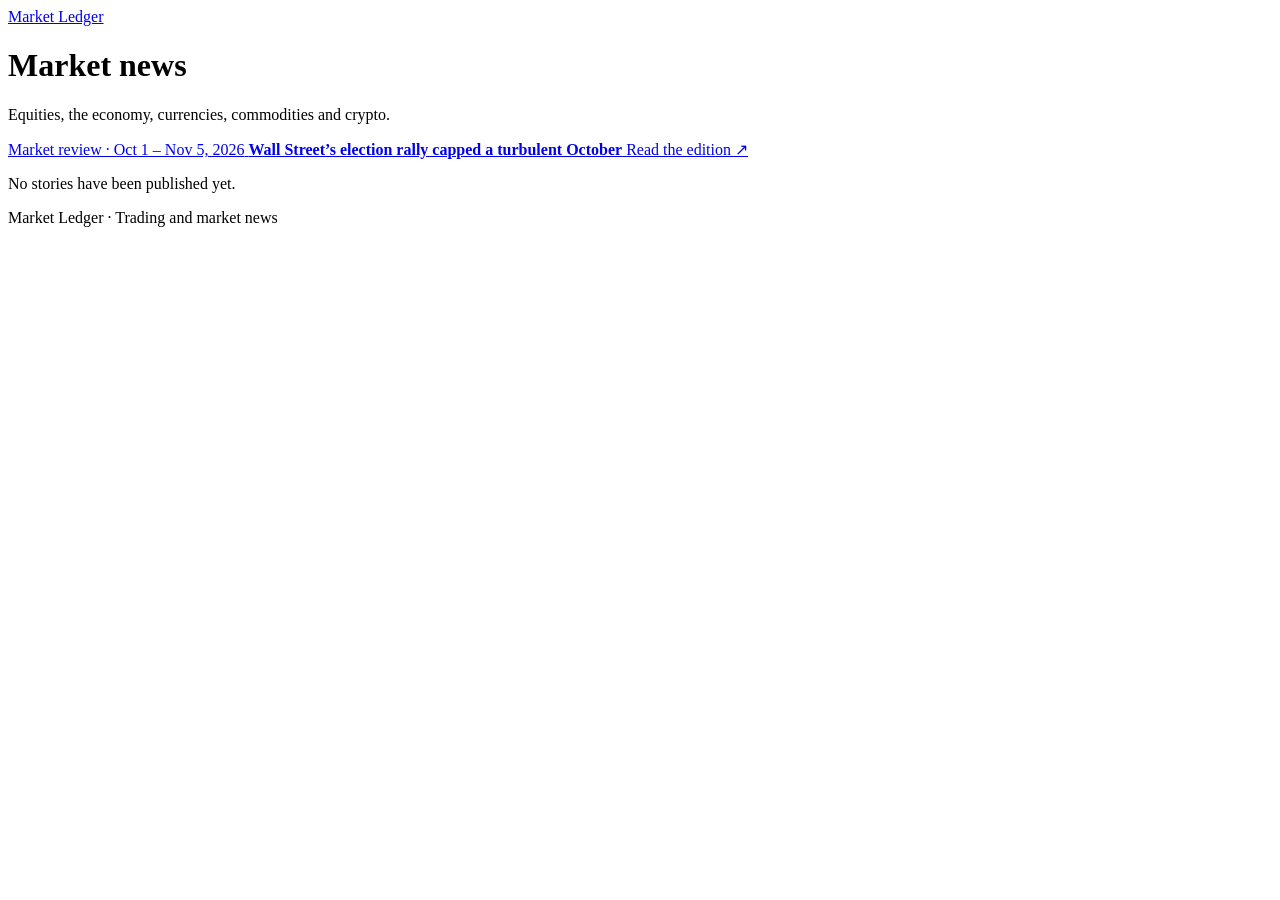
==== site/index.html @ 0e9db189 "Add public Market Ledger frontend" ====
<!doctype html>
<html lang="en">
<head>
  <meta charset="utf-8">
  <meta name="viewport" content="width=device-width, initial-scale=1">
  <meta name="description" content="Market news covering equities, the economy, currencies, commodities and crypto.">
  <title>Market Ledger · Trading and market news</title>
  <link rel="stylesheet" href="/style.css">
</head>
<body class="edition">
  <header><div class="wrap mast"><a class="logo" href="/">Market Ledger</a></div></header>
  <main class="wrap">
    <div class="front">
      <h1>Market news</h1>
      <p>Equities, the economy, currencies, commodities and crypto.</p>
    </div>
    <a class="review-link" href="/october-market-review.html">
      <span class="meta">Market review · Oct 1 – Nov 5, 2026</span>
      <strong>Wall Street’s election rally capped a turbulent October</strong>
      <span>Read the edition ↗</span>
    </a>
    <!-- stories -->
    <p class="empty">No stories have been published yet.</p>
    <!-- /stories -->
  </main>
  <footer class="wrap">Market Ledger · Trading and market news</footer>
</body>
</html>
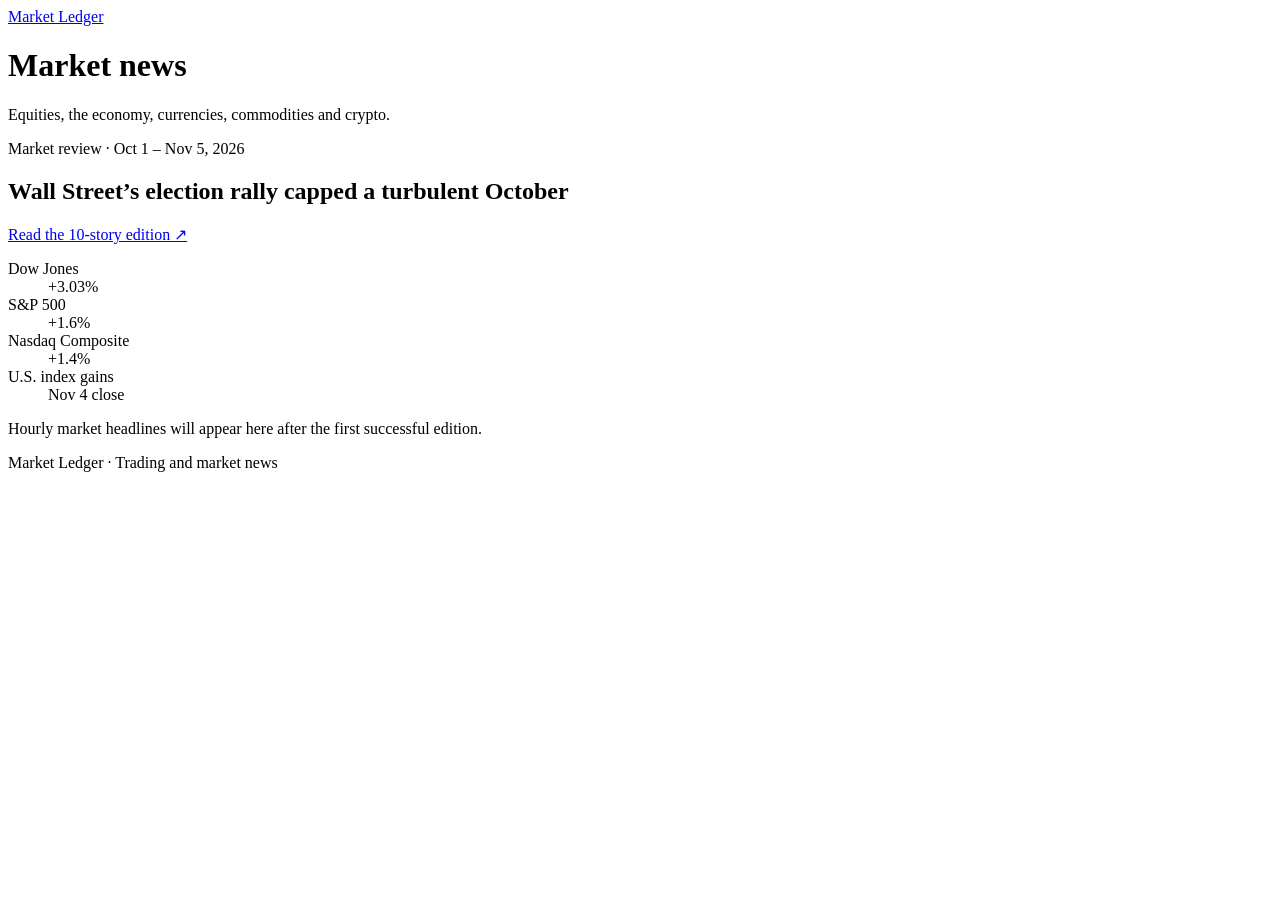
==== commit 7a6bb4c8: "Automate hourly market publishing and redesign the edition" ====
--- a/site/index.html
+++ b/site/index.html
@@ -14,13 +14,21 @@
       <h1>Market news</h1>
       <p>Equities, the economy, currencies, commodities and crypto.</p>
     </div>
-    <a class="review-link" href="/october-market-review.html">
-      <span class="meta">Market review · Oct 1 – Nov 5, 2026</span>
-      <strong>Wall Street’s election rally capped a turbulent October</strong>
-      <span>Read the edition ↗</span>
-    </a>
+    <section class="cover" aria-labelledby="cover-title">
+      <div>
+        <p class="meta">Market review · Oct 1 – Nov 5, 2026</p>
+        <h2 id="cover-title">Wall Street’s election rally capped a turbulent October</h2>
+        <a href="/october-market-review.html">Read the 10-story edition ↗</a>
+      </div>
+      <dl class="cover-moves">
+        <div><dt>Dow Jones</dt><dd>+3.03%</dd></div>
+        <div><dt>S&amp;P 500</dt><dd>+1.6%</dd></div>
+        <div><dt>Nasdaq Composite</dt><dd>+1.4%</dd></div>
+        <div class="moves-date"><dt>U.S. index gains</dt><dd>Nov 4 close</dd></div>
+      </dl>
+    </section>
     <!-- stories -->
-    <p class="empty">No stories have been published yet.</p>
+    <p class="empty">Hourly market headlines will appear here after the first successful edition.</p>
     <!-- /stories -->
   </main>
   <footer class="wrap">Market Ledger · Trading and market news</footer>
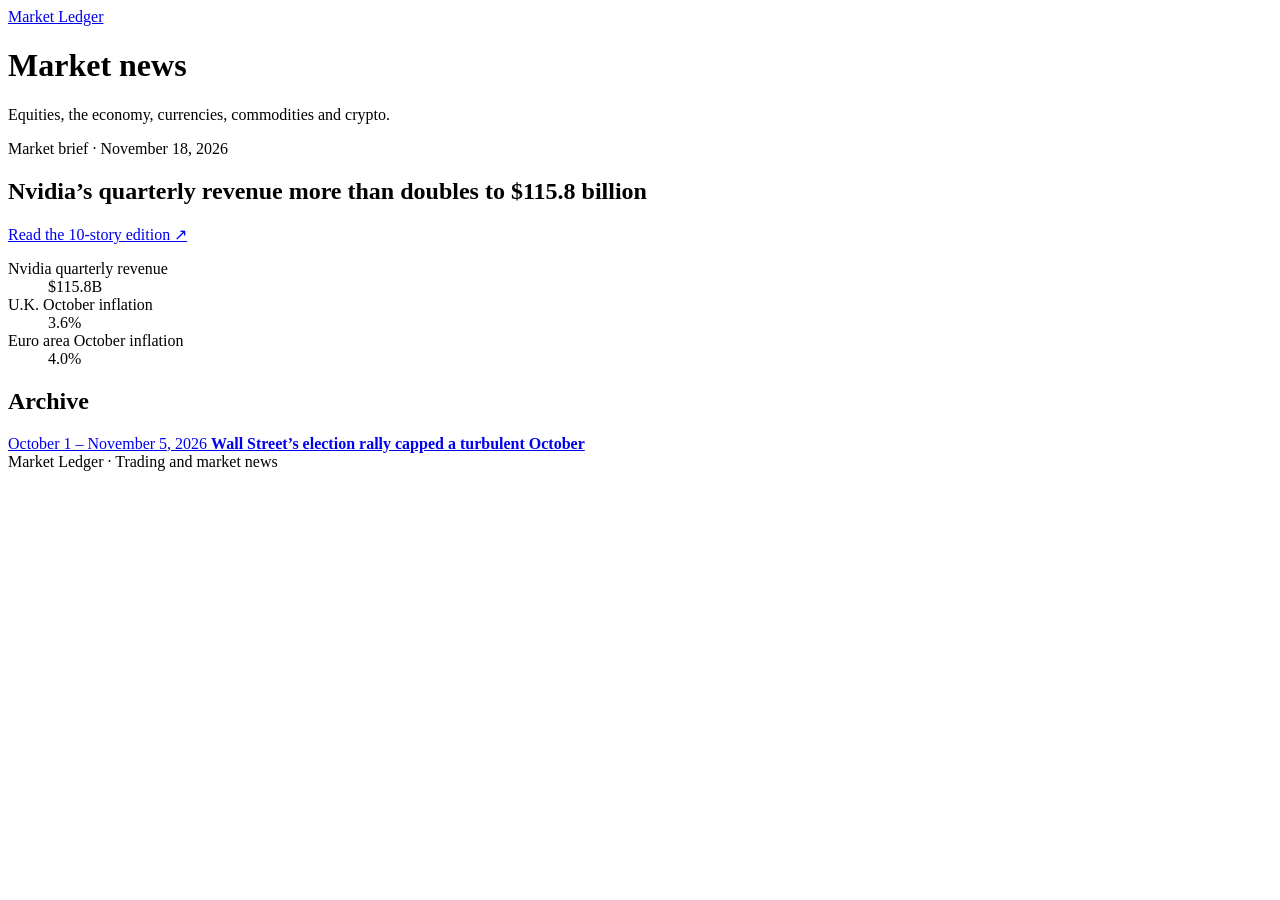
==== commit 29037d5f: "Build the November 18 Market Ledger edition" ====
--- a/site/index.html
+++ b/site/index.html
@@ -6,6 +6,14 @@
   <meta name="description" content="Market news covering equities, the economy, currencies, commodities and crypto.">
   <title>Market Ledger · Trading and market news</title>
   <link rel="stylesheet" href="/style.css">
+  <link rel="canonical" href="https://notasmuchhyped.mahmudrafi.workers.dev/">
+  <meta property="og:type" content="website">
+  <meta property="og:site_name" content="Market Ledger">
+  <meta property="og:title" content="Market Ledger | Trading and market news">
+  <meta property="og:description" content="Source-linked market news covering equities, the economy, currencies, commodities and crypto.">
+  <meta property="og:url" content="https://notasmuchhyped.mahmudrafi.workers.dev/">
+  <meta name="twitter:card" content="summary">
+  <script src="/share.js" defer></script>
 </head>
 <body class="edition">
   <header><div class="wrap mast"><a class="logo" href="/">Market Ledger</a></div></header>
@@ -14,22 +22,30 @@
       <h1>Market news</h1>
       <p>Equities, the economy, currencies, commodities and crypto.</p>
     </div>
+    <div class="share-controls"><button type="button" data-copy-link hidden>Share site</button>
+      <input type="url" aria-label="Public link" value="https://notasmuchhyped.mahmudrafi.workers.dev/" readonly hidden>
+      <span role="status"></span></div>
     <section class="cover" aria-labelledby="cover-title">
       <div>
-        <p class="meta">Market review · Oct 1 – Nov 5, 2026</p>
-        <h2 id="cover-title">Wall Street’s election rally capped a turbulent October</h2>
-        <a href="/october-market-review.html">Read the 10-story edition ↗</a>
+        <p class="meta">Market brief · <time datetime="2026-11-18">November 18, 2026</time></p>
+        <h2 id="cover-title">Nvidia’s quarterly revenue more than doubles to $115.8 billion</h2>
+        <a href="/market-brief-2026-11-18">Read the 10-story edition ↗</a>
       </div>
-      <dl class="cover-moves">
-        <div><dt>Dow Jones</dt><dd>+3.03%</dd></div>
-        <div><dt>S&amp;P 500</dt><dd>+1.6%</dd></div>
-        <div><dt>Nasdaq Composite</dt><dd>+1.4%</dd></div>
-        <div class="moves-date"><dt>U.S. index gains</dt><dd>Nov 4 close</dd></div>
+      <dl class="cover-moves" aria-label="Highlights from the November 18 edition">
+        <div><dt>Nvidia quarterly revenue</dt><dd>$115.8B</dd></div>
+        <div><dt>U.K. October inflation</dt><dd>3.6%</dd></div>
+        <div><dt>Euro area October inflation</dt><dd>4.0%</dd></div>
       </dl>
     </section>
     <!-- stories -->
-    <p class="empty">Hourly market headlines will appear here after the first successful edition.</p>
     <!-- /stories -->
+    <section aria-labelledby="archive-title">
+      <h2 id="archive-title">Archive</h2>
+      <a class="review-link" href="/october-market-review">
+        <span class="meta">October 1 – November 5, 2026</span>
+        <strong>Wall Street’s election rally capped a turbulent October</strong>
+      </a>
+    </section>
   </main>
   <footer class="wrap">Market Ledger · Trading and market news</footer>
 </body>
